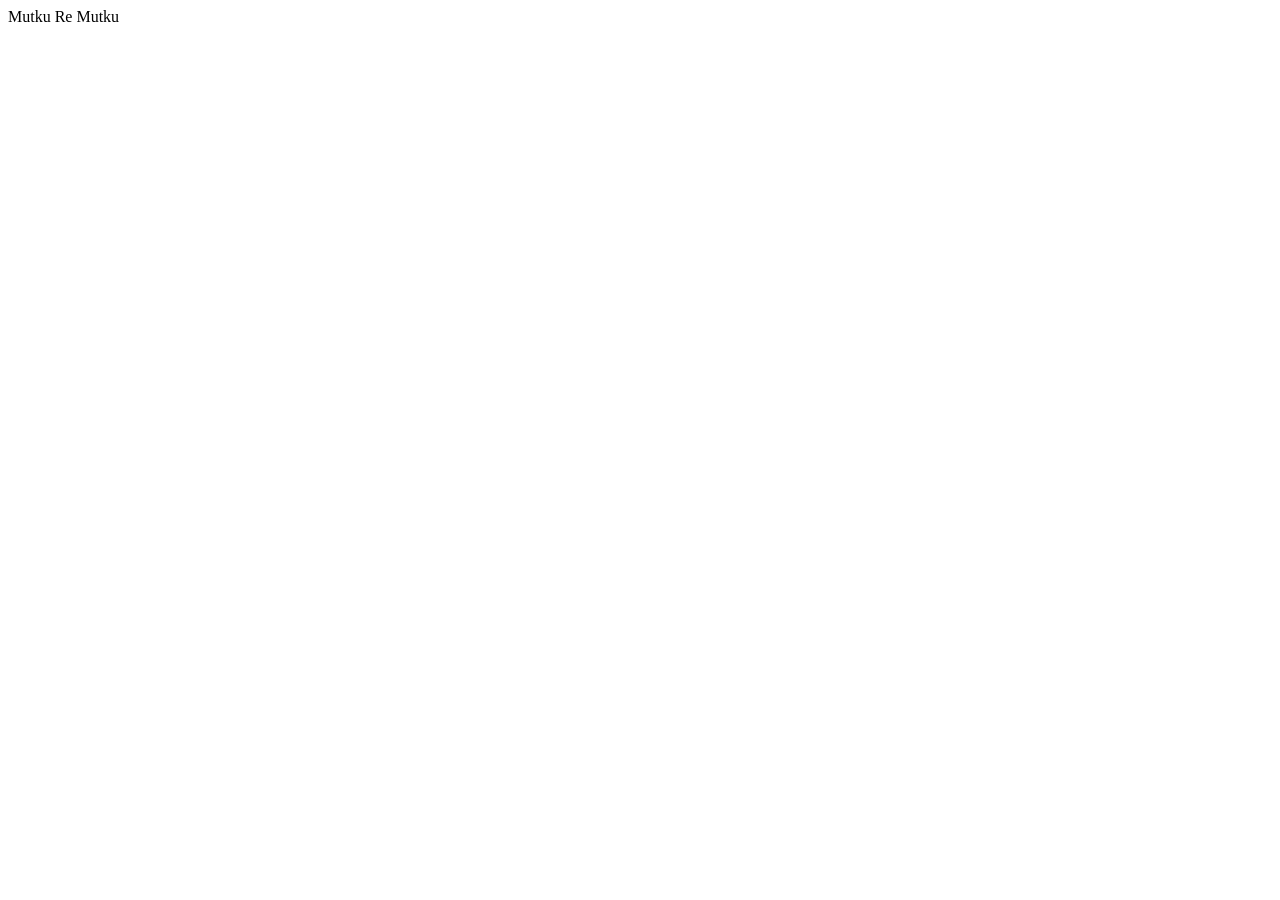
==== mutku.html @ 1bca6fdd "Add files via upload" ====
<!DOCTYPE html>
<html lang="en">
<head>
    <meta charset="UTF-8">
    <title>Welcome Priya</title>
    <link rel="stylesheet" href="mutku.css">
</head>
<body class="mutku-body">

    <!-- Audio -->
    <audio autoplay loop>
        <source src="Mutku.mp3" type="audio/mpeg">
        Your browser does not support audio.
    </audio>

    <!-- BIG RAINBOW TEXT -->
    <div class="rainbow-text">
        Mutku Re Mutku
    </div>

</body>
</html>
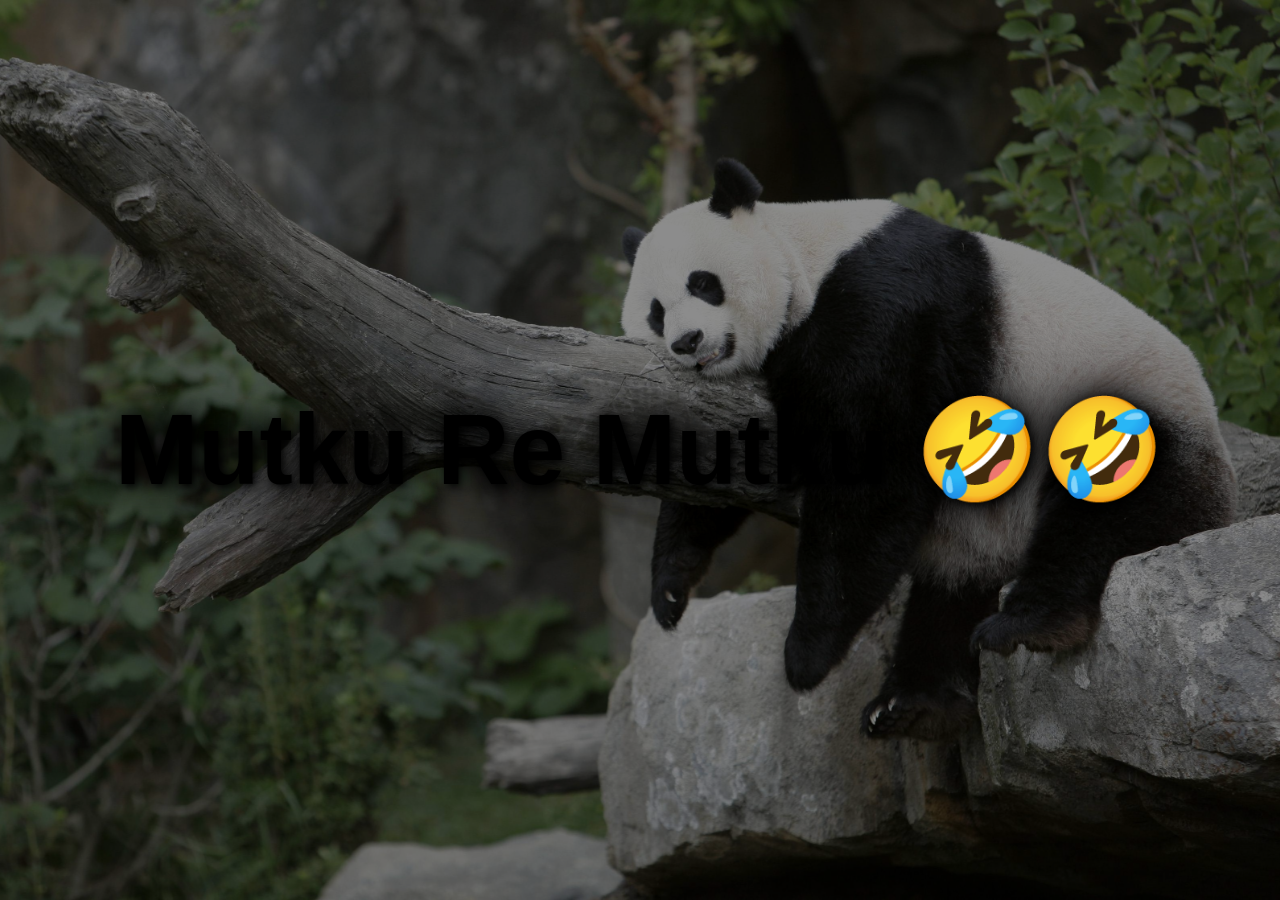
==== commit b4c05651: "Add emojis to the rainbow text in mutku.html Added emojis to the rainbow text." ====
--- a/mutku.html
+++ b/mutku.html
@@ -15,8 +15,9 @@
 
     <!-- BIG RAINBOW TEXT -->
     <div class="rainbow-text">
-        Mutku Re Mutku
+        Mutku Re Mutku 🤣🤣
     </div>
 
 </body>
 </html>
+
--- a/mutku.css
+++ b/mutku.css
@@ -0,0 +1,80 @@
+/* Reset */
+* {
+    margin: 0;
+    padding: 0;
+    box-sizing: border-box;
+}
+
+/* Full screen body */
+html, body {
+    height: 100%;
+    width: 100%;
+}
+
+/* Background */
+.mutku-body {
+    background-image: url("background.jpg");
+    background-repeat: no-repeat;
+    background-position: center center;
+    background-size: cover;
+
+    display: flex;
+    justify-content: center;
+    align-items: center;
+
+    font-family: 'Segoe UI', sans-serif;
+    position: relative;
+    overflow: hidden;
+}
+
+/* Dark overlay */
+.mutku-body::before {
+    content: "";
+    position: absolute;
+    inset: 0;
+    background: rgba(0, 0, 0, 0.45);
+    z-index: 0;
+}
+
+/* 🌈 BIG RAINBOW TEXT */
+.rainbow-text {
+    position: relative;
+    z-index: 1;
+
+    font-size: 100px;      /* 🔥 BIG SIZE */
+    font-weight: 900;
+    text-align: center;
+
+    animation: rainbow 2.5s linear infinite, float 4s ease-in-out infinite;
+
+    text-shadow:
+        3px 3px 8px rgba(0,0,0,0.9),
+        0 0 30px currentColor,
+        0 0 70px currentColor;
+}
+
+/* Floating animation */
+@keyframes float {
+    0%   { transform: translateY(0); }
+    50%  { transform: translateY(-20px); }
+    100% { transform: translateY(0); }
+}
+
+/* 🌈 TRUE RAINBOW COLORS */
+@keyframes rainbow {
+    0%   { color: red; }
+    14%  { color: orange; }
+    28%  { color: yellow; }
+    42%  { color: green; }
+    57%  { color: cyan; }
+    71%  { color: blue; }
+    85%  { color: violet; }
+    100% { color: red; }
+}
+
+/* 📱 Mobile fix */
+@media (max-width: 768px) {
+    .rainbow-text {
+        font-size: 52px;
+    }
+}
